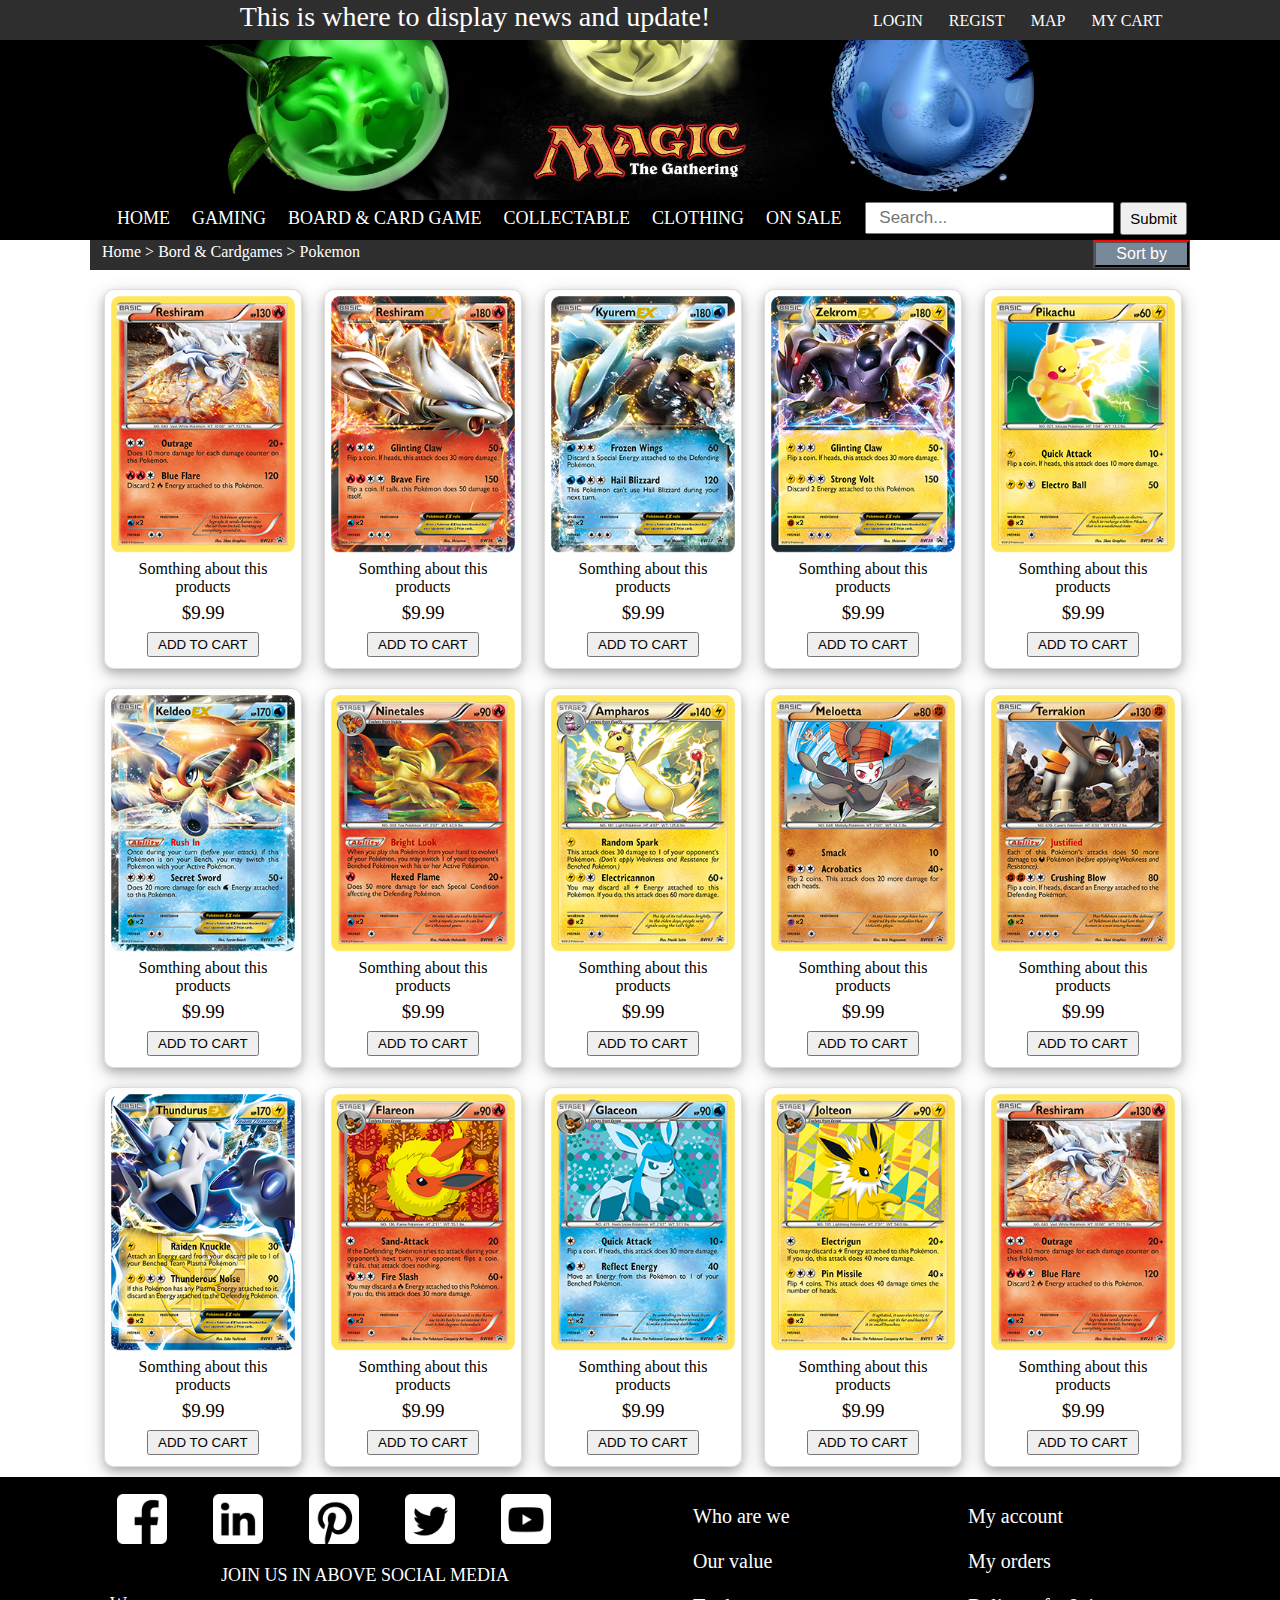
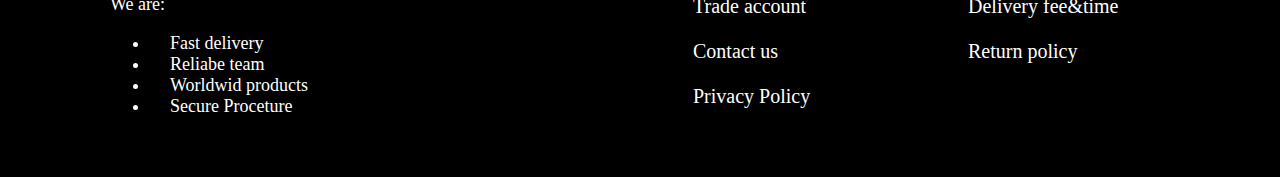
==== index.html @ f1217b55 "fist upload" ====
<!DOCTYPE html>
<html>
    <head>
        <meta charset="UTS-8">
        <meta name="viewport" content="width=device-width, initial-scale=1.0">
        <style>
            * {
                box-sizing: border-box;
            }
            body {
                margin: 0px;    
            }
            .header-top-row {
                width: 100%;
                height: 40px;
                background-color: #2e2e2e;
            }
            .container {
                width: 1100px;
                height: auto;
                margin-left: auto;
                margin-right: auto;
            }
            .h-top-row {
                display: flex;
                margin: 0;
                padding: 0;
                height: 40px;
                color: #ffffff;
                
            }
            .h-top-left {
                flex: 70%;
                font-size: 28px;
                text-align: center;
                padding: 1px 0;
                
            }
            .h-top-right {
                flex: 30%;
            }
            
            .h-top-nav {
                list-style-type: none;
                margin: 0;
                padding: 0;
                
            }
            .h-top-nav li {
                float: left;
                
            }
            .h-top-nav li a {
                display: block;
                padding: 8px 9px;
                margin: 4px 4px;
                color: #ffffff;
                text-decoration: none;
                
            }
            .h-top-nav li :hover {
                background-color: #000000;
            }
            /* ---- this is for top display board ---- */
            .h-mid {
                width: 100%;
                height: 160px;
                margin: auto;
                background-color: #000000;
                
            }
            .h-mid-board {
                border: none;
                width: 100%;
                height: 160px;
                overflow: hidden;
            }
            img {
                width: 100%;
                object-fit: cover;
                object-position: 50% 56%;
            }
            /* ---- this is for head navbar ----*/
            .h-navbar-container {
                display: flex;
            }
            .h-left {
                flex: 70%;
            }
            .h-right {
                flex: 30%;
                
            }
            .h-navrow {
                width: 100%;
                height: 40px;
                background-color: #000000;
                color: #ffffff;
            }
            .h-navbar {
                list-style-type: none;
                padding: 8px 0;
                margin: 0;
                margin-left: 16px;
                overflow: hidden;
            }
            .h-navbar li {
                float: left;
                margin: 0;
            }
            .h-navbar li a {
                padding: 0 11px;
                margin: 0;
                color: #ffffff;
                text-decoration: none;
                font-size: 18px;
            }
            .h-navbar li:hover {
                background-color: #2e2e2e;
            }
            /* ---- this search bar ----*/
            .search-container {
                float: right;
            }
            .search-container input {
                font-size: 17px;
                padding: 2px 4px;
                padding: 4px 12px;
                margin: 2px 3px;
            }
            .search-container button {
                float: right;
                padding: 6px 8px;
                margin: 2px 3px;
                font-size: 15px;
            }
            /* This is CSS for containt bar*/
            .content-topbar {
                width: 100%;
                height: 30px;
                color: #ffffff;
                background-color: #2e2e2e;
            }
            .content-map {
                float: left;
                padding: 0 4px;
                margin: 3px 8px;
                
            }
            /* -- CSS for sort dropdown -- */
            .dropdownbt {
                background-color: #778899;
                color: #ffffff;
                padding: 2px 20px;
                font-size: 16px;
            }
            .dropdown {
                float: right;
                position: relative;
                display: inline-block;
                border: 1px solid red;
            }
            .dropdown-content {
                position: absolute;
                display: none;
                right: 0;
                background-color: #f9f9f9;
                width: 140px;
                box-shadow: 0px 8px 16px 0px;
            }
            .dropdown-content a {
                color: #000000;
                padding: 10px 16px;
                font-size: 20px;
                text-decoration: none;
                display: block;
            }
            .dropdown:hover .dropdown-content {
                display: block;
            }
            /* this is CSS for gallery content*/
            .gallery-border {
                width: 100%;
                height: auto;
                margin-bottom: 10px;
            }
            .gallery-container {
                display: flex;
                flex-wrap: wrap;
            }
            .gallery {
                flex: 18%;
                max-width: 18%;
                height: 100%;
                padding: 6px;
                margin-top: 19px;
                margin-right: 8px;
                margin-left: auto;
                border: 1px solid #dddddd;
                border-radius: 10px;
                box-shadow: 0 4px 8px 0 rgba(0, 0, 0, 0.2), 0 6px 20px 0 rgba(0, 0, 0, 0.19);
            }
            .gallery img {
                width: 100%;
                height: auto;
            }
            .gallery .desc {
                text-align: center;
                padding: 3px 0;
            }
            .price {
                text-align: center;
                padding: 3px;
                font-size: 19px;
            }
            .gallery button {
                padding: 3px 9px;
                margin: 5px 36px;
            }
            /* -- this is CSS for footer -- */
            .footer {
                background-color: #000000;
                color: #ffffff;
            }
            .footer-row {
                width: 100%;
                height: 300px;
                display: flex;
                flex-wrap: wrap;
                
            }
            .clm-left {
                
                flex: 50%;
            }
            .clm-mid {
                
                flex: 25%;
            }
            .clm-right {
                
                flex: 25%;
            }
            /* -- this is CSS for footer left column*/ 
            .SM-logo {
                float: left;
                margin: auto;
                padding: 2px 4px;
                width: 100%;
                background-color: #000000;
            }
            .SM-logo li {
                float: left;
                display: block;
                padding: 15px 23px;
                margin-left: auto;
                margin-right: auto;
            }
            .SM-logo li img {
                width: 50px;
                height: 50px;
                filter:invert(100%);
            }
            .join-bar {
                text-align: center;
                font-size: 18px;
                padding: 8px;
            }
            .join-message {
                
                font-size: 18px;
                padding: 0 20px;
            }
            .join-message li {
                padding: 0 20px;
            }
            /* -- CSS for footer column mid*/
            .clm-mid, .clm-right {
                list-style-type: none;
                padding: 0;
                margin: 0;
                font-size: 20px;
            }
            .clm-mid li, .clm-right li{
                display: block;
                padding: 8px 9px;
                margin: 6px 4px;
            }
        </style>
    </head>
    <body>
        <!-- this is html for header-->
        <div class="header">
            <div class="header-top-row">
                <div class="container">
                    <!-- This is for top row of the header-->
                    <div class="h-top-row">
                        <div class="h-top-left">
                            <div>This is where to display news and update!</div>
                        </div>
                        <div class="h-top-right">
                            <ul class="h-top-nav">
                                <li><a href="#">LOGIN</a></li>
                                <li><a href="#">REGIST</a></li>
                                <li><a href="#">MAP</a></li>
                                <li><a href="#">MY CART</a></li>
                            </ul>
                        </div>
                    </div>
                </div>
            </div>
            <!-- this is html for board picture-->    
            <div class="h-mid">
                <div class="container">
                    <div class="h-mid-board">
                        <img src="pic/magic-wallpaper.jpg" alt="magic" width="900" height="400"> 
                    </div>
                </div>  
            </div>
            <!-- this is html for header bottom row-->
            <div class="h-navrow">
                <div class="container">
                    <div class="h-navbar-container">
                        <div class="h-left">
                            <ul class="h-navbar">
                                <li><a href="#">HOME</a></li>
                                <li><a href="#">GAMING</a></li>
                                <li><a href="#">BOARD & CARD GAME</a></li>
                                <li><a href="#">COLLECTABLE</a></li>
                                <li><a href="#">CLOTHING</a></li>
                                <li><a href="#">ON SALE</a></li>
                            </ul>
                        </div>
                        <!-- this is html for search bar -->
                        <div class="h-right">
                            <div class="search-container">
                                <form>
                                    <input type="text" placeholder="Search..." name="search">
                                    <button type="submit">Submit</button>
                                </form>
                            </div>
                        </div>
                    </div> 
                </div>
            </div>
        </div>
        <!-- this is html for main content -->
        <div>
            <div class="container">
                <div class="main-content">
                    <!-- this is html for top row of content -->
                    <div class="content-topbar">
                        <div class="content-map">
                            Home > Bord & Cardgames > Pokemon
                        </div>
                        <div class="dropdown">
                            <button class="dropdownbt">Sort by</button>
                            <div class="dropdown-content">
                                <a href="#">Price</a>
                                <a href="#">Latest</a>
                                <a href="#">Name</a>
                                <a href="#">Limited</a>
                            </div>
                        </div>
                    </div>
                    <!-- this is html for gallery -->
                    <div class="gallery-border">
                        <div class="gallery-container">
                            <div class="gallery">
                                <a target="_blank" href="pic/cards/BWP_EN_BW23.png">
                                    <img src="pic/cards/BWP_EN_BW23.png" alt="bwp_bw23" width="400" height="600">
                                </a>
                                <div class="desc"> Somthing about this products</div>
                                <div class="price"> $9.99 </div>
                                <button type="submit">ADD TO CART</button>
                            </div>
                            <div class="gallery">
                                <a target="_blank" href="pic/cards/BWP_EN_BW36.png">
                                    <img src="pic/cards/BWP_EN_BW36.png" alt="bwp_bw23" width="400" height="600">
                                </a>
                                <div class="desc"> Somthing about this products</div>
                                <div class="price"> $9.99 </div>
                                <button type="submit">ADD TO CART</button>
                            </div>
                            <div class="gallery">
                                <a target="_blank" href="pic/cards/BWP_EN_BW37.png">
                                    <img src="pic/cards/BWP_EN_BW37.png" alt="bwp_bw23" width="400" height="600">
                                </a>
                                <div class="desc"> Somthing about this products</div>
                                <div class="price"> $9.99 </div>
                                <button type="submit">ADD TO CART</button>
                            </div>
                            <div class="gallery">
                                <a target="_blank" href="pic/cards/BWP_EN_BW38.png">
                                    <img src="pic/cards/BWP_EN_BW38.png" alt="bwp_bw23" width="400" height="600">
                                </a>
                                <div class="desc"> Somthing about this products</div>
                                <div class="price"> $9.99 </div>
                                <button type="submit">ADD TO CART</button>
                            </div>
                            <div class="gallery">
                                <a target="_blank" href="pic/cards/BWP_EN_BW54.png">
                                    <img src="pic/cards/BWP_EN_BW54.png" alt="bwp_bw23" width="400" height="600">
                                </a>
                                <div class="desc"> Somthing about this products</div>
                                <div class="price"> $9.99 </div>
                                <button type="submit">ADD TO CART</button>
                            </div>
                            <div class="gallery">
                                <a target="_blank" href="pic/cards/BWP_EN_BW61.png">
                                    <img src="pic/cards/BWP_EN_BW61.png" alt="bwp_bw23" width="400" height="600">
                                </a>
                                <div class="desc"> Somthing about this products</div>
                                <div class="price"> $9.99 </div>
                                <button type="submit">ADD TO CART</button>
                            </div>
                            <div class="gallery">
                                <a target="_blank" href="pic/cards/BWP_EN_BW66.png">
                                    <img src="pic/cards/BWP_EN_BW66.png" alt="bwp_bw23" width="400" height="600">
                                </a>
                                <div class="desc"> Somthing about this products</div>
                                <div class="price"> $9.99 </div>
                                <button type="submit">ADD TO CART</button>
                            </div>
                            <div class="gallery">
                                <a target="_blank" href="pic/cards/BWP_EN_BW67.png">
                                    <img src="pic/cards/BWP_EN_BW67.png" alt="bwp_bw23" width="400" height="600">
                                </a>
                                <div class="desc"> Somthing about this products</div>
                                <div class="price"> $9.99 </div>
                                <button type="submit">ADD TO CART</button>
                            </div>
                            <div class="gallery">
                                <a target="_blank" href="pic/cards/BWP_EN_BW69.png">
                                    <img src="pic/cards/BWP_EN_BW69.png" alt="bwp_bw23" width="400" height="600">
                                </a>
                                <div class="desc"> Somthing about this products</div>
                                <div class="price"> $9.99 </div>
                                <button type="submit">ADD TO CART</button>
                            </div>
                            <div class="gallery">
                                <a target="_blank" href="pic/cards/BWP_EN_BW71.png">
                                    <img src="pic/cards/BWP_EN_BW71.png" alt="bwp_bw23" width="400" height="600">
                                </a>
                                <div class="desc"> Somthing about this products</div>
                                <div class="price"> $9.99 </div>
                                <button type="submit">ADD TO CART</button>
                            </div>
                            <div class="gallery">
                                <a target="_blank" href="pic/cards/BWP_EN_BW81.png">
                                    <img src="pic/cards/BWP_EN_BW81.png" alt="bwp_bw23" width="400" height="600">
                                </a>
                                <div class="desc"> Somthing about this products</div>
                                <div class="price"> $9.99 </div>
                                <button type="submit">ADD TO CART</button>
                            </div>
                            <div class="gallery">
                                <a target="_blank" href="pic/cards/BWP_EN_BW88.png">
                                    <img src="pic/cards/BWP_EN_BW88.png" alt="bwp_bw23" width="400" height="600">
                                </a>
                                <div class="desc"> Somthing about this products</div>
                                <div class="price"> $9.99 </div>
                                <button type="submit">ADD TO CART</button>
                            </div>
                            <div class="gallery">
                                <a target="_blank" href="pic/cards/BWP_EN_BW90.png">
                                    <img src="pic/cards/BWP_EN_BW90.png" alt="bwp_bw23" width="400" height="600">
                                </a>
                                <div class="desc"> Somthing about this products</div>
                                <div class="price"> $9.99 </div>
                                <button type="submit">ADD TO CART</button>
                            </div>
                            <div class="gallery">
                                <a target="_blank" href="pic/cards/BWP_EN_BW91.png">
                                    <img src="pic/cards/BWP_EN_BW91.png" alt="bwp_bw23" width="400" height="600">
                                </a>
                                <div class="desc"> Somthing about this products</div>
                                <div class="price"> $9.99 </div>
                                <button type="submit">ADD TO CART</button>
                            </div>
                            <div class="gallery">
                                <a target="_blank" href="pic/cards/BWP_EN_BW23.png">
                                    <img src="pic/cards/BWP_EN_BW23.png" alt="bwp_bw23" width="400" height="600">
                                </a>
                                <div class="desc"> Somthing about this products</div>
                                <div class="price"> $9.99 </div>
                                <button type="submit">ADD TO CART</button>
                            </div>
                        </div>
                    </div>
                    
                </div>
            </div>
        </div>
        <!-- this is html for footer-->
        <div class="footer">
            <div class="container">
                <div class="footer-row">
                    <div class="clm-left">
                        <div class="SM-container">
                            <ul class="SM-logo">
                                <li><img src="pic/facebook.webp" alt="FB" width="20px" height="20px"></li>
                                <li><img src="pic/in.webp" alt="IN" width="20px" height="20px"></li>
                                <li><img src="pic/pinterest.webp" alt="PIN" width="20px" height="20px"></li>
                                <li><img src="pic/tweet.webp" alt="TWE" width="20px" height="20px"></li>
                                <li><img src="pic/youtube.webp" alt="YTB" width="20px" height="20px"></li>
                            </ul>
                        </div>
                        <div class="join-bar">
                            JOIN US IN ABOVE SOCIAL MEDIA
                        </div>
                        <div class="join-message">
                            <div> We are:</div>
                            <ul>
                                <li>Fast delivery</li>
                                <li>Reliabe team</li>
                                <li>Worldwid products</li>
                                <li>Secure Proceture</li>
                            </ul>
                        </div>
                    </div>
                    <div class="clm-mid">
                        <ul class="clm-mid-li">
                            <li>Who are we</li>
                            <li>Our value</li>
                            <li>Trade account</li>
                            <li>Contact us</li>
                            <li>Privacy Policy</li>
                        </ul>
                    </div>
                    <div class="clm-right">
                        <ul class="clm-right-li">
                            <li>My account</li>
                            <li>My orders</li>
                            <li>Delivery fee&time</li>
                            <li>Return policy</li>
                        </ul>
                    </div>
                </div>
            </div>
        </div>
    </body>          
</html>
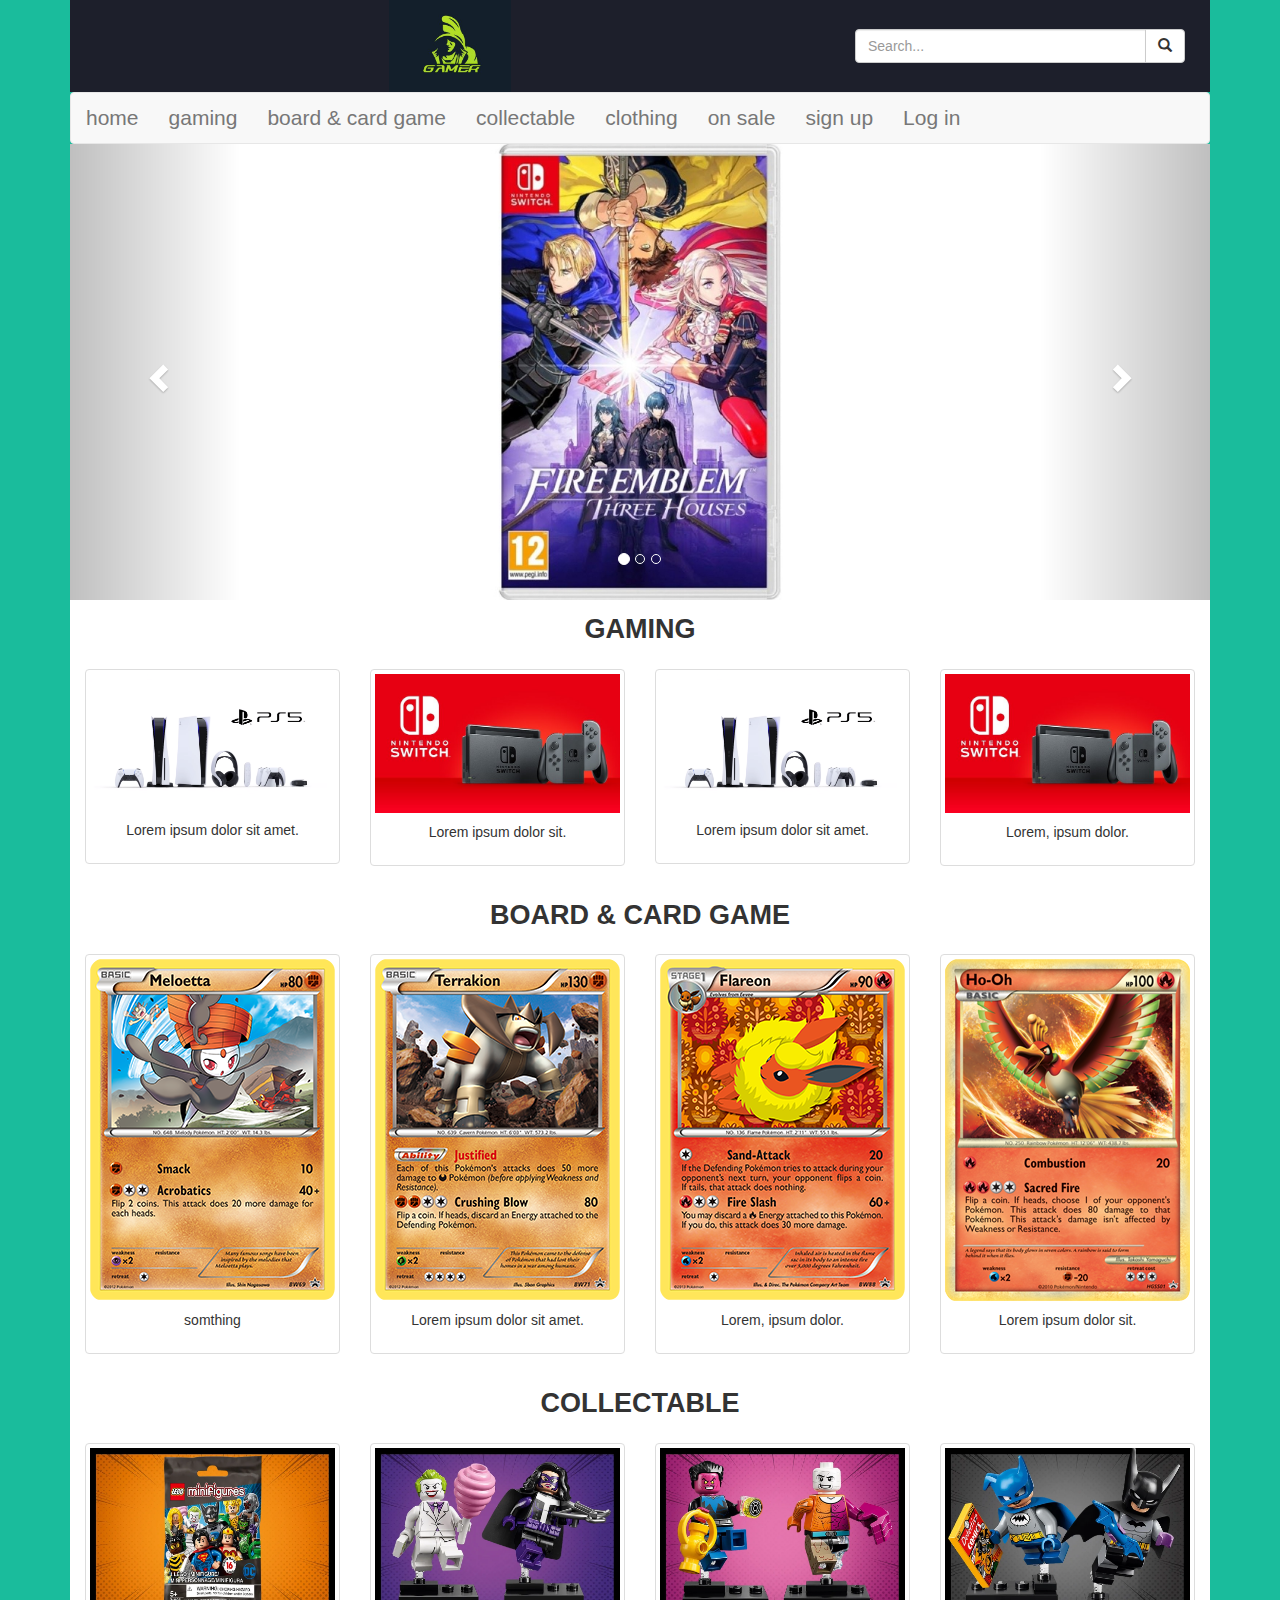
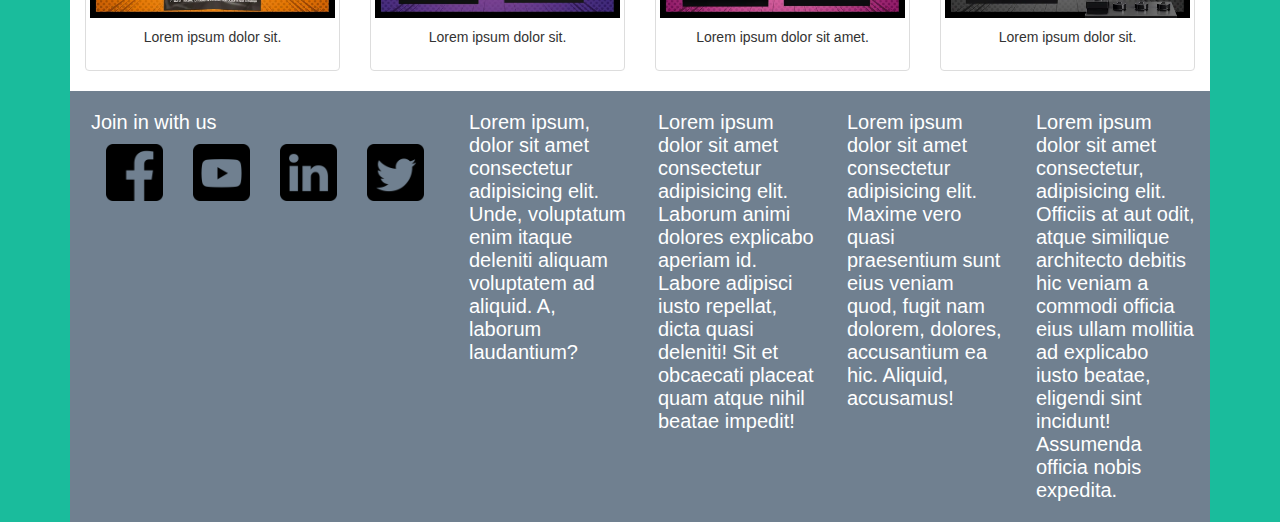
==== commit a7214a2f: "version 3" ====
--- a/index.html
+++ b/index.html
@@ -1,543 +1,252 @@
 <!DOCTYPE html>
-<html>
-    <head>
-        <meta charset="UTS-8">
-        <meta name="viewport" content="width=device-width, initial-scale=1.0">
-        <style>
-            * {
-                box-sizing: border-box;
-            }
-            body {
-                margin: 0px;    
-            }
-            .header-top-row {
-                width: 100%;
-                height: 40px;
-                background-color: #2e2e2e;
-            }
-            .container {
-                width: 1100px;
-                height: auto;
-                margin-left: auto;
-                margin-right: auto;
-            }
-            .h-top-row {
-                display: flex;
-                margin: 0;
-                padding: 0;
-                height: 40px;
-                color: #ffffff;
-                
-            }
-            .h-top-left {
-                flex: 70%;
-                font-size: 28px;
-                text-align: center;
-                padding: 1px 0;
-                
-            }
-            .h-top-right {
-                flex: 30%;
-            }
-            
-            .h-top-nav {
-                list-style-type: none;
-                margin: 0;
-                padding: 0;
-                
-            }
-            .h-top-nav li {
-                float: left;
-                
-            }
-            .h-top-nav li a {
-                display: block;
-                padding: 8px 9px;
-                margin: 4px 4px;
-                color: #ffffff;
-                text-decoration: none;
-                
-            }
-            .h-top-nav li :hover {
-                background-color: #000000;
-            }
-            /* ---- this is for top display board ---- */
-            .h-mid {
-                width: 100%;
-                height: 160px;
-                margin: auto;
-                background-color: #000000;
-                
-            }
-            .h-mid-board {
-                border: none;
-                width: 100%;
-                height: 160px;
-                overflow: hidden;
-            }
-            img {
-                width: 100%;
-                object-fit: cover;
-                object-position: 50% 56%;
-            }
-            /* ---- this is for head navbar ----*/
-            .h-navbar-container {
-                display: flex;
-            }
-            .h-left {
-                flex: 70%;
-            }
-            .h-right {
-                flex: 30%;
-                
-            }
-            .h-navrow {
-                width: 100%;
-                height: 40px;
-                background-color: #000000;
-                color: #ffffff;
-            }
-            .h-navbar {
-                list-style-type: none;
-                padding: 8px 0;
-                margin: 0;
-                margin-left: 16px;
-                overflow: hidden;
-            }
-            .h-navbar li {
-                float: left;
-                margin: 0;
-            }
-            .h-navbar li a {
-                padding: 0 11px;
-                margin: 0;
-                color: #ffffff;
-                text-decoration: none;
-                font-size: 18px;
-            }
-            .h-navbar li:hover {
-                background-color: #2e2e2e;
-            }
-            /* ---- this search bar ----*/
-            .search-container {
-                float: right;
-            }
-            .search-container input {
-                font-size: 17px;
-                padding: 2px 4px;
-                padding: 4px 12px;
-                margin: 2px 3px;
-            }
-            .search-container button {
-                float: right;
-                padding: 6px 8px;
-                margin: 2px 3px;
-                font-size: 15px;
-            }
-            /* This is CSS for containt bar*/
-            .content-topbar {
-                width: 100%;
-                height: 30px;
-                color: #ffffff;
-                background-color: #2e2e2e;
-            }
-            .content-map {
-                float: left;
-                padding: 0 4px;
-                margin: 3px 8px;
-                
-            }
-            /* -- CSS for sort dropdown -- */
-            .dropdownbt {
-                background-color: #778899;
-                color: #ffffff;
-                padding: 2px 20px;
-                font-size: 16px;
-            }
-            .dropdown {
-                float: right;
-                position: relative;
-                display: inline-block;
-                border: 1px solid red;
-            }
-            .dropdown-content {
-                position: absolute;
-                display: none;
-                right: 0;
-                background-color: #f9f9f9;
-                width: 140px;
-                box-shadow: 0px 8px 16px 0px;
-            }
-            .dropdown-content a {
-                color: #000000;
-                padding: 10px 16px;
-                font-size: 20px;
-                text-decoration: none;
-                display: block;
-            }
-            .dropdown:hover .dropdown-content {
-                display: block;
-            }
-            /* this is CSS for gallery content*/
-            .gallery-border {
-                width: 100%;
-                height: auto;
-                margin-bottom: 10px;
-            }
-            .gallery-container {
-                display: flex;
-                flex-wrap: wrap;
-            }
-            .gallery {
-                flex: 18%;
-                max-width: 18%;
-                height: 100%;
-                padding: 6px;
-                margin-top: 19px;
-                margin-right: 8px;
-                margin-left: auto;
-                border: 1px solid #dddddd;
-                border-radius: 10px;
-                box-shadow: 0 4px 8px 0 rgba(0, 0, 0, 0.2), 0 6px 20px 0 rgba(0, 0, 0, 0.19);
-            }
-            .gallery img {
-                width: 100%;
-                height: auto;
-            }
-            .gallery .desc {
-                text-align: center;
-                padding: 3px 0;
-            }
-            .price {
-                text-align: center;
-                padding: 3px;
-                font-size: 19px;
-            }
-            .gallery button {
-                padding: 3px 9px;
-                margin: 5px 36px;
-            }
-            /* -- this is CSS for footer -- */
-            .footer {
-                background-color: #000000;
-                color: #ffffff;
-            }
-            .footer-row {
-                width: 100%;
-                height: 300px;
-                display: flex;
-                flex-wrap: wrap;
-                
-            }
-            .clm-left {
-                
-                flex: 50%;
-            }
-            .clm-mid {
-                
-                flex: 25%;
-            }
-            .clm-right {
-                
-                flex: 25%;
-            }
-            /* -- this is CSS for footer left column*/ 
-            .SM-logo {
-                float: left;
-                margin: auto;
-                padding: 2px 4px;
-                width: 100%;
-                background-color: #000000;
-            }
-            .SM-logo li {
-                float: left;
-                display: block;
-                padding: 15px 23px;
-                margin-left: auto;
-                margin-right: auto;
-            }
-            .SM-logo li img {
-                width: 50px;
-                height: 50px;
-                filter:invert(100%);
-            }
-            .join-bar {
-                text-align: center;
-                font-size: 18px;
-                padding: 8px;
-            }
-            .join-message {
-                
-                font-size: 18px;
-                padding: 0 20px;
-            }
-            .join-message li {
-                padding: 0 20px;
-            }
-            /* -- CSS for footer column mid*/
-            .clm-mid, .clm-right {
-                list-style-type: none;
-                padding: 0;
-                margin: 0;
-                font-size: 20px;
-            }
-            .clm-mid li, .clm-right li{
-                display: block;
-                padding: 8px 9px;
-                margin: 6px 4px;
-            }
-        </style>
-    </head>
-    <body>
-        <!-- this is html for header-->
-        <div class="header">
-            <div class="header-top-row">
-                <div class="container">
-                    <!-- This is for top row of the header-->
-                    <div class="h-top-row">
-                        <div class="h-top-left">
-                            <div>This is where to display news and update!</div>
-                        </div>
-                        <div class="h-top-right">
-                            <ul class="h-top-nav">
-                                <li><a href="#">LOGIN</a></li>
-                                <li><a href="#">REGIST</a></li>
-                                <li><a href="#">MAP</a></li>
-                                <li><a href="#">MY CART</a></li>
-                            </ul>
-                        </div>
-                    </div>
-                </div>
-            </div>
-            <!-- this is html for board picture-->    
-            <div class="h-mid">
-                <div class="container">
-                    <div class="h-mid-board">
-                        <img src="pic/magic-wallpaper.jpg" alt="magic" width="900" height="400"> 
-                    </div>
-                </div>  
-            </div>
-            <!-- this is html for header bottom row-->
-            <div class="h-navrow">
-                <div class="container">
-                    <div class="h-navbar-container">
-                        <div class="h-left">
-                            <ul class="h-navbar">
-                                <li><a href="#">HOME</a></li>
-                                <li><a href="#">GAMING</a></li>
-                                <li><a href="#">BOARD & CARD GAME</a></li>
-                                <li><a href="#">COLLECTABLE</a></li>
-                                <li><a href="#">CLOTHING</a></li>
-                                <li><a href="#">ON SALE</a></li>
-                            </ul>
-                        </div>
-                        <!-- this is html for search bar -->
-                        <div class="h-right">
-                            <div class="search-container">
-                                <form>
-                                    <input type="text" placeholder="Search..." name="search">
-                                    <button type="submit">Submit</button>
-                                </form>
+<html lang="en">
+<head>
+    <meta charset="UTF-8">
+    <meta http-equiv="X-UA-Compatible" content="IE=edge">
+    <meta name="viewport" content="width=device-width, initial-scale=1.0">
+    <title>boardgame-website</title>
+    <!-- Latest compiled and minified CSS -->
+    <link rel="stylesheet" href="https://maxcdn.bootstrapcdn.com/bootstrap/3.4.1/css/bootstrap.min.css">
+    <!-- jQuery library -->
+    <script src="https://ajax.googleapis.com/ajax/libs/jquery/3.5.1/jquery.min.js"></script>
+    <!-- Latest compiled JavaScript -->
+    <script src="https://maxcdn.bootstrapcdn.com/bootstrap/3.4.1/js/bootstrap.min.js"></script>
+
+    <link rel="stylesheet" href="./css/style.css">
+
+</head>
+<body>
+    <div class="container">
+        <div class="logo-bar">
+            <div class="row">
+                <div class="col-sm-8">
+                    <div class="nav-container">
+                        <img src="./pic/gamer-logo.jpg" alt="logo">
+                    </div>   
+                </div>
+                <div class="col-sm-4">
+                    <form class="search-form">
+                        <div class="input-group">
+                            <input type="text" class="form-control" placeholder="Search...">
+                            <div class="input-group-btn">
+                                <button class="btn btn-default" type="submit">
+                                    <i class="glyphicon glyphicon-search"></i>
+                                </button>
                             </div>
                         </div>
-                    </div> 
-                </div>
-            </div>
-        </div>
-        <!-- this is html for main content -->
-        <div>
-            <div class="container">
-                <div class="main-content">
-                    <!-- this is html for top row of content -->
-                    <div class="content-topbar">
-                        <div class="content-map">
-                            Home > Bord & Cardgames > Pokemon
-                        </div>
-                        <div class="dropdown">
-                            <button class="dropdownbt">Sort by</button>
-                            <div class="dropdown-content">
-                                <a href="#">Price</a>
-                                <a href="#">Latest</a>
-                                <a href="#">Name</a>
-                                <a href="#">Limited</a>
+                    </form>
+                </div>
+            </div>
+        </div>
+    </div>
+    <!-- main nav bar-->
+    <div class="container">
+        <nav class="navbar navbar-default">
+            <ul class="nav navbar-nav justify-content-end">
+                <li><a href="#" class="active">home</a></li>
+                <li><a href="#">gaming</a></li>
+                <li><a href="#">board & card game</a></li>
+                <li><a href="#">collectable</a></li>
+                <li><a href="#">clothing</a></li>
+                <li><a href="#">on sale</a></li>
+            </ul>
+            <ul class="nav navbar-nav">
+                <li><a href="#">sign up</a></li>
+                <li><a href="#">Log in</a></li>
+            </ul>
+        </nav>
+    </div>
+    <!-- carousel -->
+    <div class="container">
+        <div class="carousel-container">
+            <div id="mycarousel" class="carousel slide" data-ride="carousel">
+                <!-- indicators-->
+                <ol class="carousel-indicators">
+                    <li data-target="#myCarousel" data-slide-to="0" class="active"></li>
+                    <li data-target="#myCarousel" data-slide-to="1"></li>
+                    <li data-target="#myCarousel" data-slide-to="2"></li>
+                </ol>
+    
+                <!-- wrapper for slides-->
+                <div class="carousel-inner">
+                    <div class="item active">
+                        <img src="./pic/showcase/fire-emblem.jpeg" alt="fire-emblem" style="width: 40%;">
+                    </div>
+                    <div class="item">
+                        <img src="./pic/showcase/ring-fit.jpeg" alt="ring-fit" style="width: 40%;">
+                    </div>
+                    <div class="item">
+                        <img src="./pic/showcase/ryza-2.jpeg" alt="ryza-2" style="width: 40%;">
+                    </div>
+                </div>
+    
+                <!-- left and right controls-->
+                <a class="left carousel-control" href="#mycarousel" data-slide="prev">
+                    <span class="glyphicon glyphicon-chevron-left"></span>
+                    <span class="sr-only">Previouse</span>
+                </a>
+                <a class="right carousel-control" href="#mycarousel" data-slide="next">
+                    <span class="glyphicon glyphicon-chevron-right"></span>
+                    <span class="sr-only">Next</span>
+                </a>
+            </div>
+        </div>
+        
+    </div>
+    <!-- main gallery -->
+    <div class="container">
+        <!-- main-gaming -->
+        <div class="gaming-container">
+            <div class="container-title">
+                <p><b>GAMING</b></p>
+            </div>
+            <div class="row">
+               <div class="col-md-3">
+                   <div class="thumbnail">
+                       <img src="./pic/gaming/ps5.png" alt="ps5">
+                       <div class="caption">
+                           <p>Lorem ipsum dolor sit amet.</p>
+                       </div>
+                   </div>
+               </div>
+               <div class="col-md-3">
+                   <div class="thumbnail">
+                       <img src="./pic/gaming/nintendo-switch.jpeg" alt="nintendo">
+                       <div class="caption">
+                           <p>Lorem ipsum dolor sit.</p>
+                       </div>
+                   </div>
+               </div>
+               <div class="col-md-3">
+                   <div class="thumbnail">
+                       <img src="./pic/gaming/ps5.png" alt="ps5">
+                       <div class="caption">
+                           <p>Lorem ipsum dolor sit amet.</p>
+                       </div>
+                   </div>
+               </div>
+               <div class="col-md-3">
+                   <div class="thumbnail">
+                       <img src="./pic/gaming/nintendo-switch.jpeg" alt="nintendo">
+                       <div class="caption">
+                           <p>Lorem, ipsum dolor.</p>
+                       </div>
+                   </div>
+               </div> 
+            </div>
+        </div>
+        <!-- card container -->
+        <div class="card-container">
+            <div class="container-title">
+                <p><b>BOARD & CARD GAME</b></p>
+            </div>
+            <div class="row">
+                <div class="col-md-3">
+                    <div class="thumbnail">
+                        <img src="./pic/cards/BWP_EN_BW69.png" alt="poke">
+                        <div class="caption">
+                            <p>somthing</p>
+                        </div>
+                    </div>
+                </div>
+                <div class="col-md-3">
+                    <div class="thumbnail">
+                        <img src="./pic/cards/BWP_EN_BW71.png" alt="pokee">
+                        <div class="caption">
+                            <p>Lorem ipsum dolor sit amet.</p>
+                        </div>
+                    </div>
+                </div>
+                <div class="col-md-3">
+                    <div class="thumbnail">
+                        <img src="./pic/cards/BWP_EN_BW88.png" alt="poke">
+                        <div class="caption">
+                            <p>Lorem, ipsum dolor.</p>
+                        </div>
+                    </div>
+                </div>
+                <div class="col-md-3">
+                    <div class="thumbnail">
+                        <img src="./pic/cards/HSP_EN_HGSS01.png" alt="poke">
+                        <div class="caption">
+                            <p>Lorem ipsum dolor sit.</p>
+                        </div>
+                    </div>
+                </div>
+            </div>
+        </div>
+        <!-- collectable-container -->
+        <div class="collectable-container">
+            <div class="container-title">
+                <p><b>COLLECTABLE</b></p>
+            </div>
+            <div class="row">
+                <div class="col-md-3">
+                    <div class="thumbnail">
+                        <img src="./pic/minifigure/mini-01.webp" alt="mini.001">
+                        <div class="caption">
+                            <p>Lorem ipsum dolor sit.</p>
+                        </div>
+                    </div>
+                </div>
+                <div class="col-md-3">
+                    <div class="thumbnail">
+                        <img src="./pic/minifigure/mini-02.webp" alt="mini.002">
+                        <div class="caption">
+                            <p>Lorem ipsum dolor sit.</p>
+                        </div>
+                    </div>
+                </div>
+                <div class="col-md-3">
+                    <div class="thumbnail">
+                        <img src="./pic/minifigure/mini-03.webp" alt="mini.003">
+                        <div class="caption">
+                            <p>Lorem ipsum dolor sit amet.</p>
+                        </div>
+                    </div>
+                </div>
+                <div class="col-md-3">
+                    <div class="thumbnail">
+                        <img src="./pic/minifigure/mini-04.webp" alt="mini.004">
+                        <div class="caption">
+                            <p>Lorem ipsum dolor sit.</p>
+                        </div>
+                    </div>
+                </div>
+            </div>
+        </div>
+    </div>
+    <!-- bottom -->
+    <div class="container">
+        <div class="bottom">
+            <div class="row">
+                <div class="col-md-4">
+                    <div class="btm-left">
+                        <p>Join in with us</p>
+                        <div class="media-logo">
+                            <div class="row">
+                                <div class="col-sm-3"><img src="./pic/media-logo/facebook.webp" alt="facebook" width="100%"></div>
+                                <div class="col-sm-3"><img src="./pic/media-logo/youtube.webp" alt="youtube" width="100%"></div>
+                                <div class="col-sm-3"><img src="./pic/media-logo/in.webp" alt="ings" width="100%"></div>
+                                <div class="col-sm-3"><img src="./pic/media-logo/tweet.webp" alt="tweet" width="100%"></div>
                             </div>
                         </div>
                     </div>
-                    <!-- this is html for gallery -->
-                    <div class="gallery-border">
-                        <div class="gallery-container">
-                            <div class="gallery">
-                                <a target="_blank" href="pic/cards/BWP_EN_BW23.png">
-                                    <img src="pic/cards/BWP_EN_BW23.png" alt="bwp_bw23" width="400" height="600">
-                                </a>
-                                <div class="desc"> Somthing about this products</div>
-                                <div class="price"> $9.99 </div>
-                                <button type="submit">ADD TO CART</button>
-                            </div>
-                            <div class="gallery">
-                                <a target="_blank" href="pic/cards/BWP_EN_BW36.png">
-                                    <img src="pic/cards/BWP_EN_BW36.png" alt="bwp_bw23" width="400" height="600">
-                                </a>
-                                <div class="desc"> Somthing about this products</div>
-                                <div class="price"> $9.99 </div>
-                                <button type="submit">ADD TO CART</button>
-                            </div>
-                            <div class="gallery">
-                                <a target="_blank" href="pic/cards/BWP_EN_BW37.png">
-                                    <img src="pic/cards/BWP_EN_BW37.png" alt="bwp_bw23" width="400" height="600">
-                                </a>
-                                <div class="desc"> Somthing about this products</div>
-                                <div class="price"> $9.99 </div>
-                                <button type="submit">ADD TO CART</button>
-                            </div>
-                            <div class="gallery">
-                                <a target="_blank" href="pic/cards/BWP_EN_BW38.png">
-                                    <img src="pic/cards/BWP_EN_BW38.png" alt="bwp_bw23" width="400" height="600">
-                                </a>
-                                <div class="desc"> Somthing about this products</div>
-                                <div class="price"> $9.99 </div>
-                                <button type="submit">ADD TO CART</button>
-                            </div>
-                            <div class="gallery">
-                                <a target="_blank" href="pic/cards/BWP_EN_BW54.png">
-                                    <img src="pic/cards/BWP_EN_BW54.png" alt="bwp_bw23" width="400" height="600">
-                                </a>
-                                <div class="desc"> Somthing about this products</div>
-                                <div class="price"> $9.99 </div>
-                                <button type="submit">ADD TO CART</button>
-                            </div>
-                            <div class="gallery">
-                                <a target="_blank" href="pic/cards/BWP_EN_BW61.png">
-                                    <img src="pic/cards/BWP_EN_BW61.png" alt="bwp_bw23" width="400" height="600">
-                                </a>
-                                <div class="desc"> Somthing about this products</div>
-                                <div class="price"> $9.99 </div>
-                                <button type="submit">ADD TO CART</button>
-                            </div>
-                            <div class="gallery">
-                                <a target="_blank" href="pic/cards/BWP_EN_BW66.png">
-                                    <img src="pic/cards/BWP_EN_BW66.png" alt="bwp_bw23" width="400" height="600">
-                                </a>
-                                <div class="desc"> Somthing about this products</div>
-                                <div class="price"> $9.99 </div>
-                                <button type="submit">ADD TO CART</button>
-                            </div>
-                            <div class="gallery">
-                                <a target="_blank" href="pic/cards/BWP_EN_BW67.png">
-                                    <img src="pic/cards/BWP_EN_BW67.png" alt="bwp_bw23" width="400" height="600">
-                                </a>
-                                <div class="desc"> Somthing about this products</div>
-                                <div class="price"> $9.99 </div>
-                                <button type="submit">ADD TO CART</button>
-                            </div>
-                            <div class="gallery">
-                                <a target="_blank" href="pic/cards/BWP_EN_BW69.png">
-                                    <img src="pic/cards/BWP_EN_BW69.png" alt="bwp_bw23" width="400" height="600">
-                                </a>
-                                <div class="desc"> Somthing about this products</div>
-                                <div class="price"> $9.99 </div>
-                                <button type="submit">ADD TO CART</button>
-                            </div>
-                            <div class="gallery">
-                                <a target="_blank" href="pic/cards/BWP_EN_BW71.png">
-                                    <img src="pic/cards/BWP_EN_BW71.png" alt="bwp_bw23" width="400" height="600">
-                                </a>
-                                <div class="desc"> Somthing about this products</div>
-                                <div class="price"> $9.99 </div>
-                                <button type="submit">ADD TO CART</button>
-                            </div>
-                            <div class="gallery">
-                                <a target="_blank" href="pic/cards/BWP_EN_BW81.png">
-                                    <img src="pic/cards/BWP_EN_BW81.png" alt="bwp_bw23" width="400" height="600">
-                                </a>
-                                <div class="desc"> Somthing about this products</div>
-                                <div class="price"> $9.99 </div>
-                                <button type="submit">ADD TO CART</button>
-                            </div>
-                            <div class="gallery">
-                                <a target="_blank" href="pic/cards/BWP_EN_BW88.png">
-                                    <img src="pic/cards/BWP_EN_BW88.png" alt="bwp_bw23" width="400" height="600">
-                                </a>
-                                <div class="desc"> Somthing about this products</div>
-                                <div class="price"> $9.99 </div>
-                                <button type="submit">ADD TO CART</button>
-                            </div>
-                            <div class="gallery">
-                                <a target="_blank" href="pic/cards/BWP_EN_BW90.png">
-                                    <img src="pic/cards/BWP_EN_BW90.png" alt="bwp_bw23" width="400" height="600">
-                                </a>
-                                <div class="desc"> Somthing about this products</div>
-                                <div class="price"> $9.99 </div>
-                                <button type="submit">ADD TO CART</button>
-                            </div>
-                            <div class="gallery">
-                                <a target="_blank" href="pic/cards/BWP_EN_BW91.png">
-                                    <img src="pic/cards/BWP_EN_BW91.png" alt="bwp_bw23" width="400" height="600">
-                                </a>
-                                <div class="desc"> Somthing about this products</div>
-                                <div class="price"> $9.99 </div>
-                                <button type="submit">ADD TO CART</button>
-                            </div>
-                            <div class="gallery">
-                                <a target="_blank" href="pic/cards/BWP_EN_BW23.png">
-                                    <img src="pic/cards/BWP_EN_BW23.png" alt="bwp_bw23" width="400" height="600">
-                                </a>
-                                <div class="desc"> Somthing about this products</div>
-                                <div class="price"> $9.99 </div>
-                                <button type="submit">ADD TO CART</button>
-                            </div>
-                        </div>
-                    </div>
                     
                 </div>
-            </div>
-        </div>
-        <!-- this is html for footer-->
-        <div class="footer">
-            <div class="container">
-                <div class="footer-row">
-                    <div class="clm-left">
-                        <div class="SM-container">
-                            <ul class="SM-logo">
-                                <li><img src="pic/facebook.webp" alt="FB" width="20px" height="20px"></li>
-                                <li><img src="pic/in.webp" alt="IN" width="20px" height="20px"></li>
-                                <li><img src="pic/pinterest.webp" alt="PIN" width="20px" height="20px"></li>
-                                <li><img src="pic/tweet.webp" alt="TWE" width="20px" height="20px"></li>
-                                <li><img src="pic/youtube.webp" alt="YTB" width="20px" height="20px"></li>
-                            </ul>
-                        </div>
-                        <div class="join-bar">
-                            JOIN US IN ABOVE SOCIAL MEDIA
-                        </div>
-                        <div class="join-message">
-                            <div> We are:</div>
-                            <ul>
-                                <li>Fast delivery</li>
-                                <li>Reliabe team</li>
-                                <li>Worldwid products</li>
-                                <li>Secure Proceture</li>
-                            </ul>
-                        </div>
-                    </div>
-                    <div class="clm-mid">
-                        <ul class="clm-mid-li">
-                            <li>Who are we</li>
-                            <li>Our value</li>
-                            <li>Trade account</li>
-                            <li>Contact us</li>
-                            <li>Privacy Policy</li>
-                        </ul>
-                    </div>
-                    <div class="clm-right">
-                        <ul class="clm-right-li">
-                            <li>My account</li>
-                            <li>My orders</li>
-                            <li>Delivery fee&time</li>
-                            <li>Return policy</li>
-                        </ul>
-                    </div>
-                </div>
-            </div>
-        </div>
-    </body>          
+                <div class="col-md-2">
+                    Lorem ipsum, dolor sit amet consectetur adipisicing elit. Unde, voluptatum enim itaque deleniti aliquam voluptatem ad aliquid. A, laborum laudantium?
+                </div>
+                <div class="col-md-2">
+                    Lorem ipsum dolor sit amet consectetur adipisicing elit. Laborum animi dolores explicabo aperiam id. Labore adipisci iusto repellat, dicta quasi deleniti! Sit et obcaecati placeat quam atque nihil beatae impedit!
+                </div>
+                <div class="col-md-2">
+                    Lorem ipsum dolor sit amet consectetur adipisicing elit. Maxime vero quasi praesentium sunt eius veniam quod, fugit nam dolorem, dolores, accusantium ea hic. Aliquid, accusamus!
+                </div>
+                <div class="col-md-2">Lorem ipsum dolor sit amet consectetur, adipisicing elit. Officiis at aut odit, atque similique architecto debitis hic veniam a commodi officia eius ullam mollitia ad explicabo iusto beatae, eligendi sint incidunt! Assumenda officia nobis expedita.</div>
+            </div>
+        </div>
+    </div>
+    
+</body>
 </html>--- a/css/style.css
+++ b/css/style.css
@@ -0,0 +1,77 @@
+body {
+    background-color: #1abc9c;
+}
+.row{
+    
+    margin: 0;
+    padding: 0;
+    height: 95;
+}
+.logo-bar {
+    background-color: #1d1f2b;
+}
+.navbar {
+    margin: 0%;
+}
+.search-form {
+    padding: 29px 10px;
+    background-color: #1d1f2b;
+}
+.nav-container {
+    padding-right: 0;
+    padding-left: 0;
+    background-color: #1d1f2b;
+    height: 92px;  
+}
+
+.nav-container img {
+    object-fit:contain;
+    object-position: 50% 50%;
+    width: 100%;
+    height: 100%;
+}
+
+.nav a {
+    font-size: 21px;
+}
+.btn-group {
+    position: absolute;
+    right: 0px;
+    padding: 6px 20px;
+}
+.btn-group button{
+    font-size: 18px;
+    size: 10px;
+    color: #000000;
+}
+/* -- css for carousel-- */
+.item img { 
+    margin: auto;
+}
+.carousel-inner {
+    background-color: #ffffff;
+}
+.caption {
+    text-align: center;
+}
+/* -- css for main-container -- */
+.container-title {
+    text-align: center;
+    font-family: Arial, Helvetica, sans-serif;
+    font-size: 27px;
+    padding: 10px 0;
+    margin: 0;
+    
+}
+.gaming-container, .card-container, .collectable-container {
+    background-color: #ffffff;
+}
+/* -- css for the bottom--*/
+.bottom {
+    background-color: #708090;
+    color: #ffffff;
+    font: 20px sans-serif;
+    padding: 20px 0;
+    padding-left: 6px;
+    height: auto;
+}